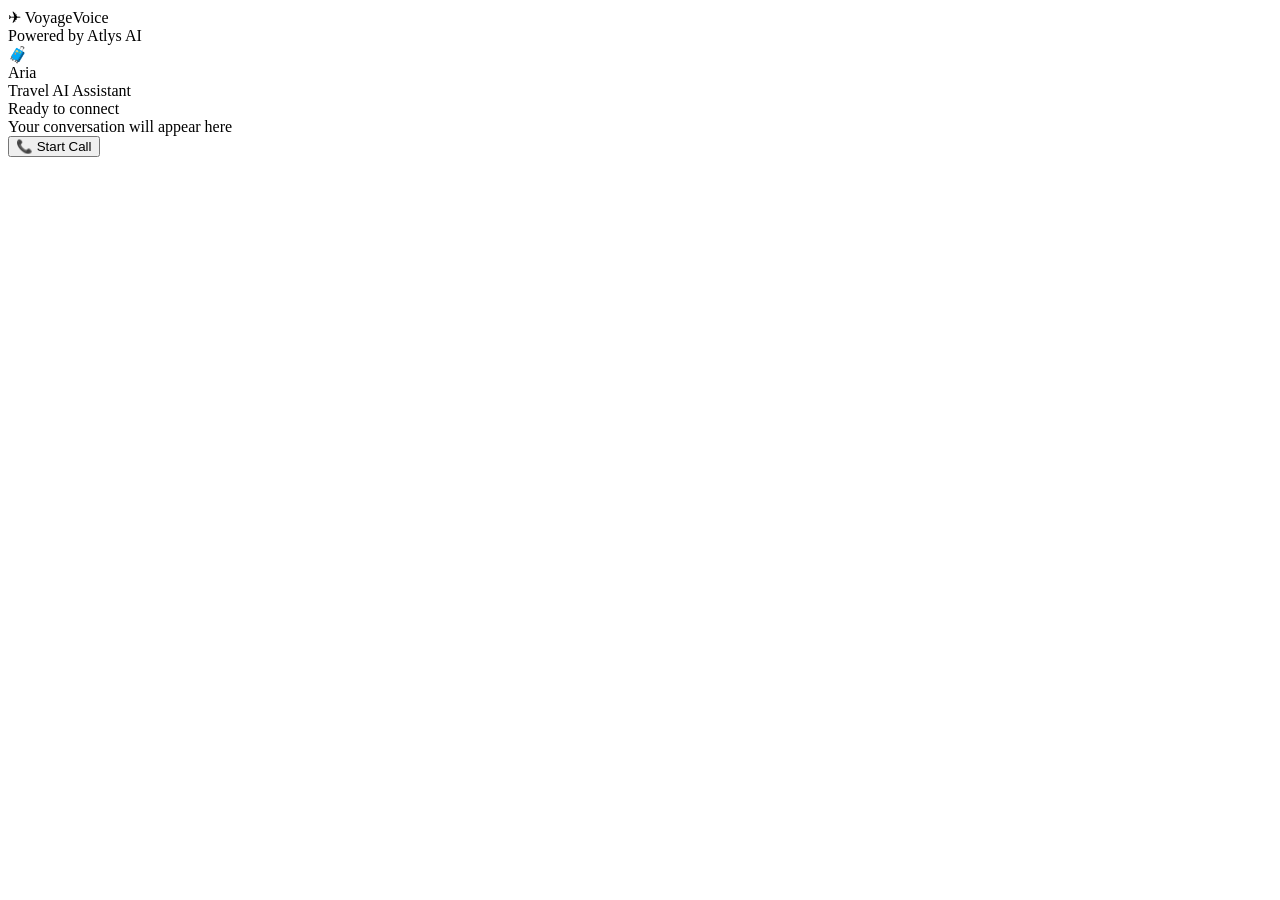
==== frontend/index.html @ e14737a3 "feat: complete VoyageVoice AI voice agent (Phases 1-5) Phase 1: Core voice pipeline (Deepgram STT + " ====
<!DOCTYPE html>
<html lang="en">
<head>
  <meta charset="UTF-8" />
  <meta name="viewport" content="width=device-width, initial-scale=1.0" />
  <title>VoyageVoice — AI Travel Assistant</title>
  <meta name="description" content="Talk to Aria, your AI-powered travel and visa assistant by Atlys." />
  <link rel="preconnect" href="https://fonts.googleapis.com" />
  <link rel="preconnect" href="https://fonts.gstatic.com" crossorigin />
  <link href="https://fonts.googleapis.com/css2?family=Inter:wght@300;400;500;600;700&display=swap" rel="stylesheet" />
  <link rel="stylesheet" href="/static/css/main.css" />
</head>
<body>
  <div class="bg-orbs">
    <div class="orb orb-1"></div>
    <div class="orb orb-2"></div>
    <div class="orb orb-3"></div>
  </div>

  <main class="app">
    <!-- Header -->
    <header class="header">
      <div class="logo">
        <span class="logo-icon">✈</span>
        <span class="logo-text">VoyageVoice</span>
      </div>
      <span class="powered-by">Powered by Atlys AI</span>
    </header>

    <!-- Agent Avatar -->
    <section class="agent-section">
      <div class="avatar-container" id="avatar-container">
        <div class="avatar-ring" id="avatar-ring"></div>
        <div class="avatar" id="avatar">
          <span class="avatar-emoji">🧳</span>
        </div>
        <div class="agent-name">Aria</div>
        <div class="agent-role">Travel AI Assistant</div>
      </div>

      <!-- Status Badge -->
      <div class="status-badge" id="status-badge">
        <span class="status-dot" id="status-dot"></span>
        <span class="status-text" id="status-text">Ready to connect</span>
      </div>
    </section>

    <!-- Transcript Feed -->
    <section class="transcript-section">
      <div class="transcript-feed" id="transcript-feed">
        <div class="transcript-placeholder">
          <span>Your conversation will appear here</span>
        </div>
      </div>
    </section>

    <!-- Controls -->
    <section class="controls">
      <button class="btn-call" id="btn-call" onclick="toggleCall()">
        <span class="btn-icon" id="btn-icon">📞</span>
        <span class="btn-label" id="btn-label">Start Call</span>
      </button>
      <div class="latency-strip" id="latency-strip" style="display:none">
        <span class="latency-item">STT <b id="stt-latency">—</b>ms</span>
        <span class="latency-divider">|</span>
        <span class="latency-item">E2E <b id="e2e-latency">—</b>ms</span>
      </div>
    </section>
  </main>

  <script src="/static/js/audio.js"></script>
  <script src="/static/js/ui.js"></script>
</body>
</html>
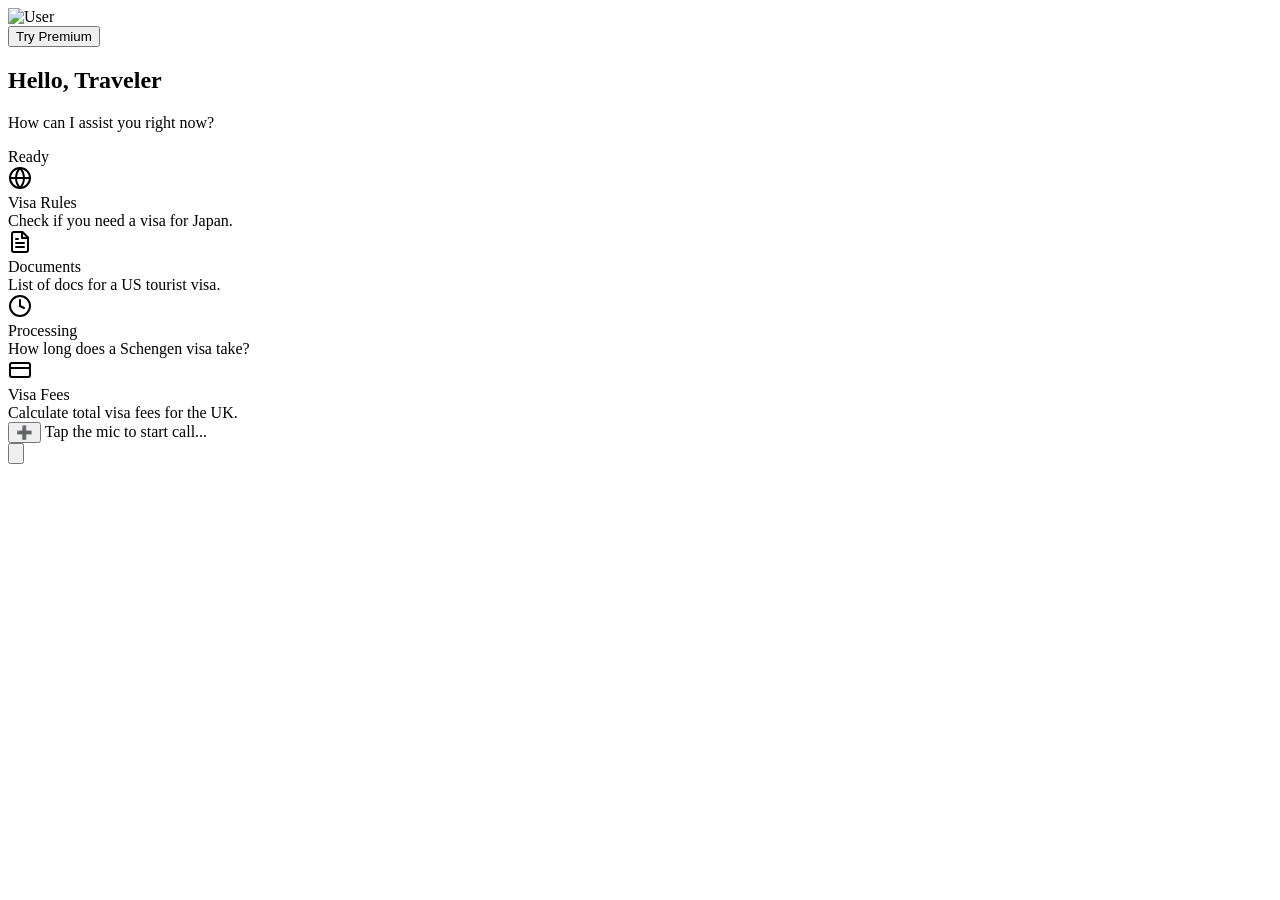
==== commit 8f9134d7: "feat: implement glassmorphism UI, fix VAD calibration, and add render.yaml" ====
--- a/frontend/index.html
+++ b/frontend/index.html
@@ -2,72 +2,88 @@
 <html lang="en">
 <head>
   <meta charset="UTF-8" />
-  <meta name="viewport" content="width=device-width, initial-scale=1.0" />
-  <title>VoyageVoice — AI Travel Assistant</title>
-  <meta name="description" content="Talk to Aria, your AI-powered travel and visa assistant by Atlys." />
+  <meta name="viewport" content="width=device-width, initial-scale=1.0, maximum-scale=1.0, user-scalable=no" />
+  <title>Meet Your Smart AI Assistant</title>
   <link rel="preconnect" href="https://fonts.googleapis.com" />
   <link rel="preconnect" href="https://fonts.gstatic.com" crossorigin />
-  <link href="https://fonts.googleapis.com/css2?family=Inter:wght@300;400;500;600;700&display=swap" rel="stylesheet" />
+  <link href="https://fonts.googleapis.com/css2?family=Outfit:wght@300;400;500;600;700&display=swap" rel="stylesheet" />
   <link rel="stylesheet" href="/static/css/main.css" />
 </head>
 <body>
-  <div class="bg-orbs">
-    <div class="orb orb-1"></div>
-    <div class="orb orb-2"></div>
-    <div class="orb orb-3"></div>
-  </div>
+  <div class="mesh-bg"></div>
+  
+  <div class="bargein-overlay" id="bargein-overlay"></div>
 
-  <main class="app">
-    <!-- Header -->
-    <header class="header">
-      <div class="logo">
-        <span class="logo-icon">✈</span>
-        <span class="logo-text">VoyageVoice</span>
+  <main class="app-container">
+    <header class="app-header">
+      <div class="user-avatar">
+        <img src="https://ui-avatars.com/api/?name=User&background=1a1b26&color=fff" alt="User" />
       </div>
-      <span class="powered-by">Powered by Atlys AI</span>
+      <button class="premium-btn">Try Premium</button>
     </header>
 
-    <!-- Agent Avatar -->
-    <section class="agent-section">
-      <div class="avatar-container" id="avatar-container">
-        <div class="avatar-ring" id="avatar-ring"></div>
-        <div class="avatar" id="avatar">
-          <span class="avatar-emoji">🧳</span>
-        </div>
-        <div class="agent-name">Aria</div>
-        <div class="agent-role">Travel AI Assistant</div>
+    <section class="ai-hero" id="ai-hero">
+      <div class="ai-orb-container" id="avatar-container">
+        <div class="ai-orb" id="avatar"></div>
+        <div class="ai-orb-glow" id="avatar-ring"></div>
       </div>
-
-      <!-- Status Badge -->
-      <div class="status-badge" id="status-badge">
-        <span class="status-dot" id="status-dot"></span>
-        <span class="status-text" id="status-text">Ready to connect</span>
+      <h1 class="greeting">Hello, Traveler</h1>
+      <p class="subtitle" id="hero-subtitle">How can I assist you right now?</p>
+      
+      <div class="status-pill" id="status-badge">
+         <span class="status-dot" id="status-dot"></span>
+         <span id="status-text">Ready</span>
       </div>
     </section>
 
-    <!-- Transcript Feed -->
-    <section class="transcript-section">
-      <div class="transcript-feed" id="transcript-feed">
-        <div class="transcript-placeholder">
-          <span>Your conversation will appear here</span>
-        </div>
+    <!-- Suggestion Cards (Hidden during call) -->
+    <section class="suggestions-grid" id="suggestions">
+      <div class="suggestion-card" onclick="startCallWithHint('Check if I need a visa for Japan')">
+        <svg class="card-icon-svg" xmlns="http://www.w3.org/2000/svg" width="24" height="24" viewBox="0 0 24 24" fill="none" stroke="currentColor" stroke-width="2" stroke-linecap="round" stroke-linejoin="round"><circle cx="12" cy="12" r="10"/><line x1="2" x2="22" y1="12" y2="12"/><path d="M12 2a15.3 15.3 0 0 1 4 10 15.3 15.3 0 0 1-4 10 15.3 15.3 0 0 1-4-10 15.3 15.3 0 0 1 4-10z"/></svg>
+        <div class="card-title">Visa Rules</div>
+        <div class="card-desc">Check if you need a visa for Japan.</div>
+      </div>
+      <div class="suggestion-card" onclick="startCallWithHint('What documents do I need for a US tourist visa?')">
+        <svg class="card-icon-svg" xmlns="http://www.w3.org/2000/svg" width="24" height="24" viewBox="0 0 24 24" fill="none" stroke="currentColor" stroke-width="2" stroke-linecap="round" stroke-linejoin="round"><path d="M14.5 2H6a2 2 0 0 0-2 2v16a2 2 0 0 0 2 2h12a2 2 0 0 0 2-2V7.5L14.5 2z"/><polyline points="14 2 14 8 20 8"/><line x1="16" x2="8" y1="13" y2="13"/><line x1="16" x2="8" y1="17" y2="17"/><line x1="10" x2="8" y1="9" y2="9"/></svg>
+        <div class="card-title">Documents</div>
+        <div class="card-desc">List of docs for a US tourist visa.</div>
+      </div>
+      <div class="suggestion-card" onclick="startCallWithHint('How long does a Schengen visa take to process?')">
+        <svg class="card-icon-svg" xmlns="http://www.w3.org/2000/svg" width="24" height="24" viewBox="0 0 24 24" fill="none" stroke="currentColor" stroke-width="2" stroke-linecap="round" stroke-linejoin="round"><circle cx="12" cy="12" r="10"/><polyline points="12 6 12 12 16 14"/></svg>
+        <div class="card-title">Processing</div>
+        <div class="card-desc">How long does a Schengen visa take?</div>
+      </div>
+      <div class="suggestion-card" onclick="startCallWithHint('Calculate total visa fees for the UK.')">
+        <svg class="card-icon-svg" xmlns="http://www.w3.org/2000/svg" width="24" height="24" viewBox="0 0 24 24" fill="none" stroke="currentColor" stroke-width="2" stroke-linecap="round" stroke-linejoin="round"><rect width="20" height="14" x="2" y="5" rx="2"/><line x1="2" x2="22" y1="10" y2="10"/></svg>
+        <div class="card-title">Visa Fees</div>
+        <div class="card-desc">Calculate total visa fees for the UK.</div>
       </div>
     </section>
 
+    <!-- Transcript Feed (Hidden initially) -->
+    <section class="transcript-section" id="transcript-container" style="display: none;">
+      <div class="transcript-feed" id="transcript-feed"></div>
+    </section>
+
     <!-- Controls -->
-    <section class="controls">
-      <button class="btn-call" id="btn-call" onclick="toggleCall()">
-        <span class="btn-icon" id="btn-icon">📞</span>
-        <span class="btn-label" id="btn-label">Start Call</span>
-      </button>
-      <div class="latency-strip" id="latency-strip" style="display:none">
-        <span class="latency-item">STT <b id="stt-latency">—</b>ms</span>
-        <span class="latency-divider">|</span>
-        <span class="latency-item">E2E <b id="e2e-latency">—</b>ms</span>
+    <footer class="app-footer">
+      <div class="input-bar">
+        <button class="icon-btn">➕</button>
+        <span class="placeholder-text">Tap the mic to start call...</span>
+        
+        <div class="mic-container">
+          <button class="mic-btn" id="btn-call" onclick="toggleCall()">
+            <svg viewBox="0 0 24 24" class="mic-icon" id="btn-icon">
+              <path d="M12 14c1.66 0 3-1.34 3-3V5c0-1.66-1.34-3-3-3S9 3.34 9 5v6c0 1.66 1.34 3 3 3z"/>
+              <path d="M17 11c0 2.76-2.24 5-5 5s-5-2.24-5-5H5c0 3.53 2.61 6.43 6 6.92V21h2v-3.08c3.39-.49 6-3.39 6-6.92h-2z"/>
+            </svg>
+          </button>
+        </div>
       </div>
-    </section>
+      <div class="latency-strip" id="latency-strip" style="display:none"></div>
+    </footer>
   </main>
-
+  
   <script src="/static/js/audio.js"></script>
   <script src="/static/js/ui.js"></script>
 </body>
